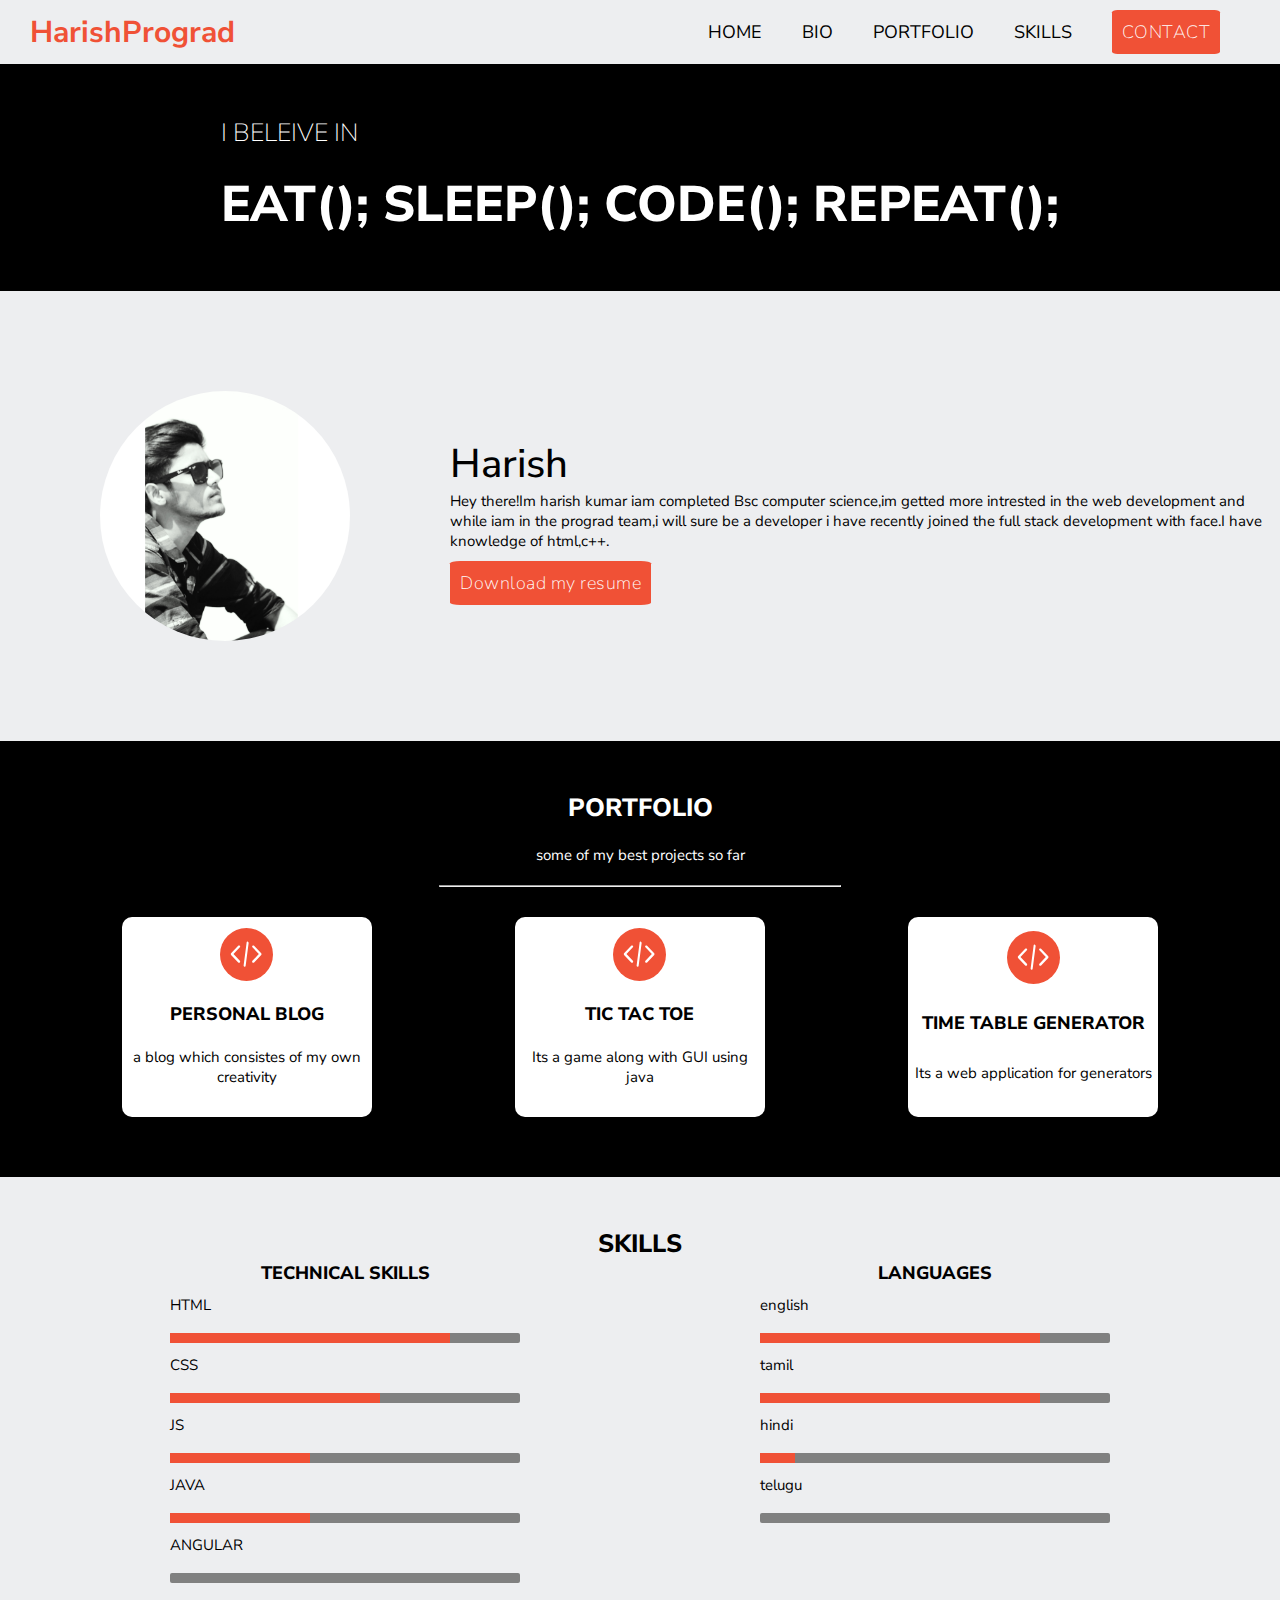
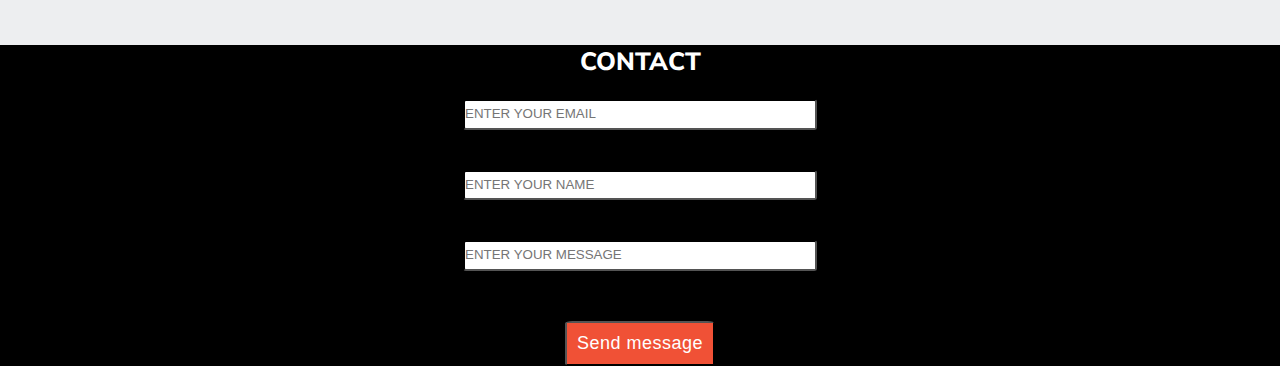
==== index.html @ c952eb2c "Rename prograd.HTML to index.html" ====
<!DOCTYPE html>
<html lang="en">

<head>
    <meta charset="UTF-8">
    <meta name="viewport" content="width=device-width, initial-scale=1.0">
    <link rel="stylesheet" href="style.css">
    <title>Prograd</title>
</head>

<body>
    <nav>
        <ul>
            <li class="logo-text">HarishPrograd</li>
            <li>
                <ul>
                    <li><a href="#home" class="nav-link">HOME</a></li>
                    <li><a href="#bio" class="nav-link">BIO</a></li>
                    <li><a href="#portfolio" class="nav-link">PORTFOLIO</a></li>
                    <li><a href="#skills" class="nav-link">SKILLS</a></li>
                    <li><a href="#contact" class="nav-link link-button">CONTACT</a></li>
                </ul>
            </li>
        </ul>
    </nav>
    <header id="home">
        <div>
            <p>I BELEIVE IN</p>
            <h1>EAT(); SLEEP(); CODE(); REPEAT();</h1>
        </div>
    </header>
    <section id="bio">
        <img src="harishh.jpg" alt="photo">
        <article>
            <h2>Harish</h2>
            <p>Hey there!Im harish kumar iam completed Bsc computer science,im getted more intrested in the web
                development and while iam in the prograd team,i will sure be a developer
                i have recently joined the full stack development with face.I have knowledge of html,c++.
            </p>
            <a href="#" class="link-button">Download my resume</a>
        </article>
    </section>
    <section id="portfolio">
        <h3>PORTFOLIO</h3>
        <p>some of my best projects so far</p>
        <hr>
        <div>
            <article>
                <img src="Coding-icon.svg" alt="">
                <h4>PERSONAL BLOG</h4>
                <p>a blog which consistes of my own creativity</p>
            </article>
            <article>
                <img src="Coding-icon.svg" alt="">
                <h4>TIC TAC TOE</h4>
                <p>Its a game along with GUI using java</p>
            </article>
            <article>
                <img src="Coding-icon.svg" alt="">
                <h4>TIME TABLE GENERATOR</h4>
                <p>Its a web application for generators</p>
            </article>
        </div>
    </section>
    <section id="skills">
        <h3>SKILLS</h3>
        <div id="skills-container">
            <div>
                <h4>TECHNICAL SKILLS</h4>
                <div>
                    <ul>
                        <li>HTML</li>
                        <li><progress max=100 value=80> </progress></li>
                        <li>CSS</li>
                        <li><progress max=100 value=60> </progress></li>
                        <li>JS</li>
                        <li><progress max=100 value=40> </progress></li>
                        <li>JAVA</li>
                        <li><progress max=100 value=40> </progress></li>
                        <li>ANGULAR</li>
                        <li><progress max=100 value=0> </progress></li>
                    </ul>
                </div>
            </div>
            <div>
                <h4>LANGUAGES</h4>
                <div>
                    <ul>
                        <li>english</li>
                        <li><progress max=100 value=80> </progress></li>
                        <li>tamil</li>
                        <li><progress max=100 value=80> </progress></li>
                        <li>hindi</li>
                        <li><progress max=100 value=10></progress></li>
                        <li>telugu</li>
                        <li><progress max=100 value=0></progress></li>
                    </ul>

                </div>
            </div>
        </div>
    </section>
    <footer id="contact">
        <h3>CONTACT</h3>
        <form action="">
            <input class="input" type="text" placeholder="ENTER YOUR EMAIL">
            <input class="input" type="text" placeholder="ENTER YOUR NAME">
            <input class="input" type="text" placeholder="ENTER YOUR MESSAGE">
            <input type="submit" class="link-button" value="Send message">

        </form>
    </footer>
</body>

</html>
---- style.css ----
@import url('https://fonts.googleapis.com/css?family=Nunito+Sans:200,400,700,800&display=swap');
* {
    padding: 0;
    margin: 0;
}
body {
    font-family: 'Nunito Sans', sans-serif;
    font-size: 10px;
    background: #edeef0;
}
nav ul{
    display: flex;
    justify-content: space-between;
    align-items: center;
    list-style: none;
    padding: 10px;
}
nav ul li{
    margin:0 20px;
}
.logo-text{
    font-size: 3em;
    font-weight: 700;
    color: #f05136;
}
.nav-link {
    font-size: 1.8em;
    text-decoration: none;
    color: black;
    cursor: pointer;
}
.nav-link:hover{
    color: #f05136;
}
#home{
    background-color: black;
    color:white;
    display: flex;
    justify-content: center;
    align-items: center;
    padding: 52px;
}
header div p{
    font-size: 2.5em;
    font-weight: 200;
}

h1,h3,h4{
    font-weight: 800;
}

h2{
    font-weight: 500;
}
h1{
    font-size: 5em;
}

h2{
font-size: 4em;}
 
h3{
font-size: 2.5em;
}

h4{
font-size: 1.8em;}

.link-button{
    text-decoration: none;
    text-align: center;
    background: #f05136;
    cursor: pointer;
    font-weight: 100;
    letter-spacing: 0.5px;
    color: white;
    font-size: 1.8em;
    padding: 10px;
    border-radius: 5%;
}

.link-button:hover{
    color:white;
}

#bio{
    display: flex;
    align-items: center; 
}

#bio article*{
    margin: 20px;
}

.break{
    display: block;
}

#bio img{
    width: 250px;
    height: 250px;
    border-radius: 50%;
    margin: 100px;
}

p{
    font-size: 1.5em;
}

hr{
    width: 400px;
}

#portfolio{
    background: url(./assets/portfolio-background.svg);
    background-color: black;
    color: white;
    
}
#portfolio,
#skills{
    display: flex;
    flex-direction: column;
    align-items: center;
    padding: 50px;
}

#portfolio div{
    display: flex;
    justify-content: space-around;
    margin: 10px 0;
    width: 100%;
}

#portfolio h3, p, hr{
    margin-bottom: 20px;
}

#portfolio div article{
background: white;
color: black;
height: 200px;
width: 250px;
display: flex;
flex-direction: column;
align-items: center;
justify-content: space-around;
text-align: center;
border-radius: 10px;    
}

#portfolio div article p{
    padding: 0 5px;
}

#skills-container{
    display: flex;
    justify-content: space-around;
    width: 100%;
}

#skills-container div{
    display: flex;
    flex-direction: column;
    align-items: center;
}
#skills ul{
    list-style: none;
}

#skills ul li{
    margin: 10px 0;
}

progress[value]{
    height: 10px;
    width: 350px;
    -webkit-appearance:none;
}

progress[value]::-webkit-progress-bar{
background-color:grey ;
border-radius: 2px;
box-shadow: 0 2px 5px rgba(0, 0, 0.25 inset);
}

::-webkit-progress-value{
    background-color: #f05136;
}

#skills ul{
    font-size: 1.5em;
}

#contact{
    background-color: black;
    color: white;
    display: flex;
    flex-direction: column;
    align-items: center;
}

.input{
    line-height: 2em;
    width: 350px;
    border-radius: 3px;
    border-color: black;
    margin: 20px 0;
}

#contact form{
    display: flex;
    flex-direction: column;
    justify-content: center;
    align-items: center;
}

#contact form input:last-child{
    margin-top: 30px;
}
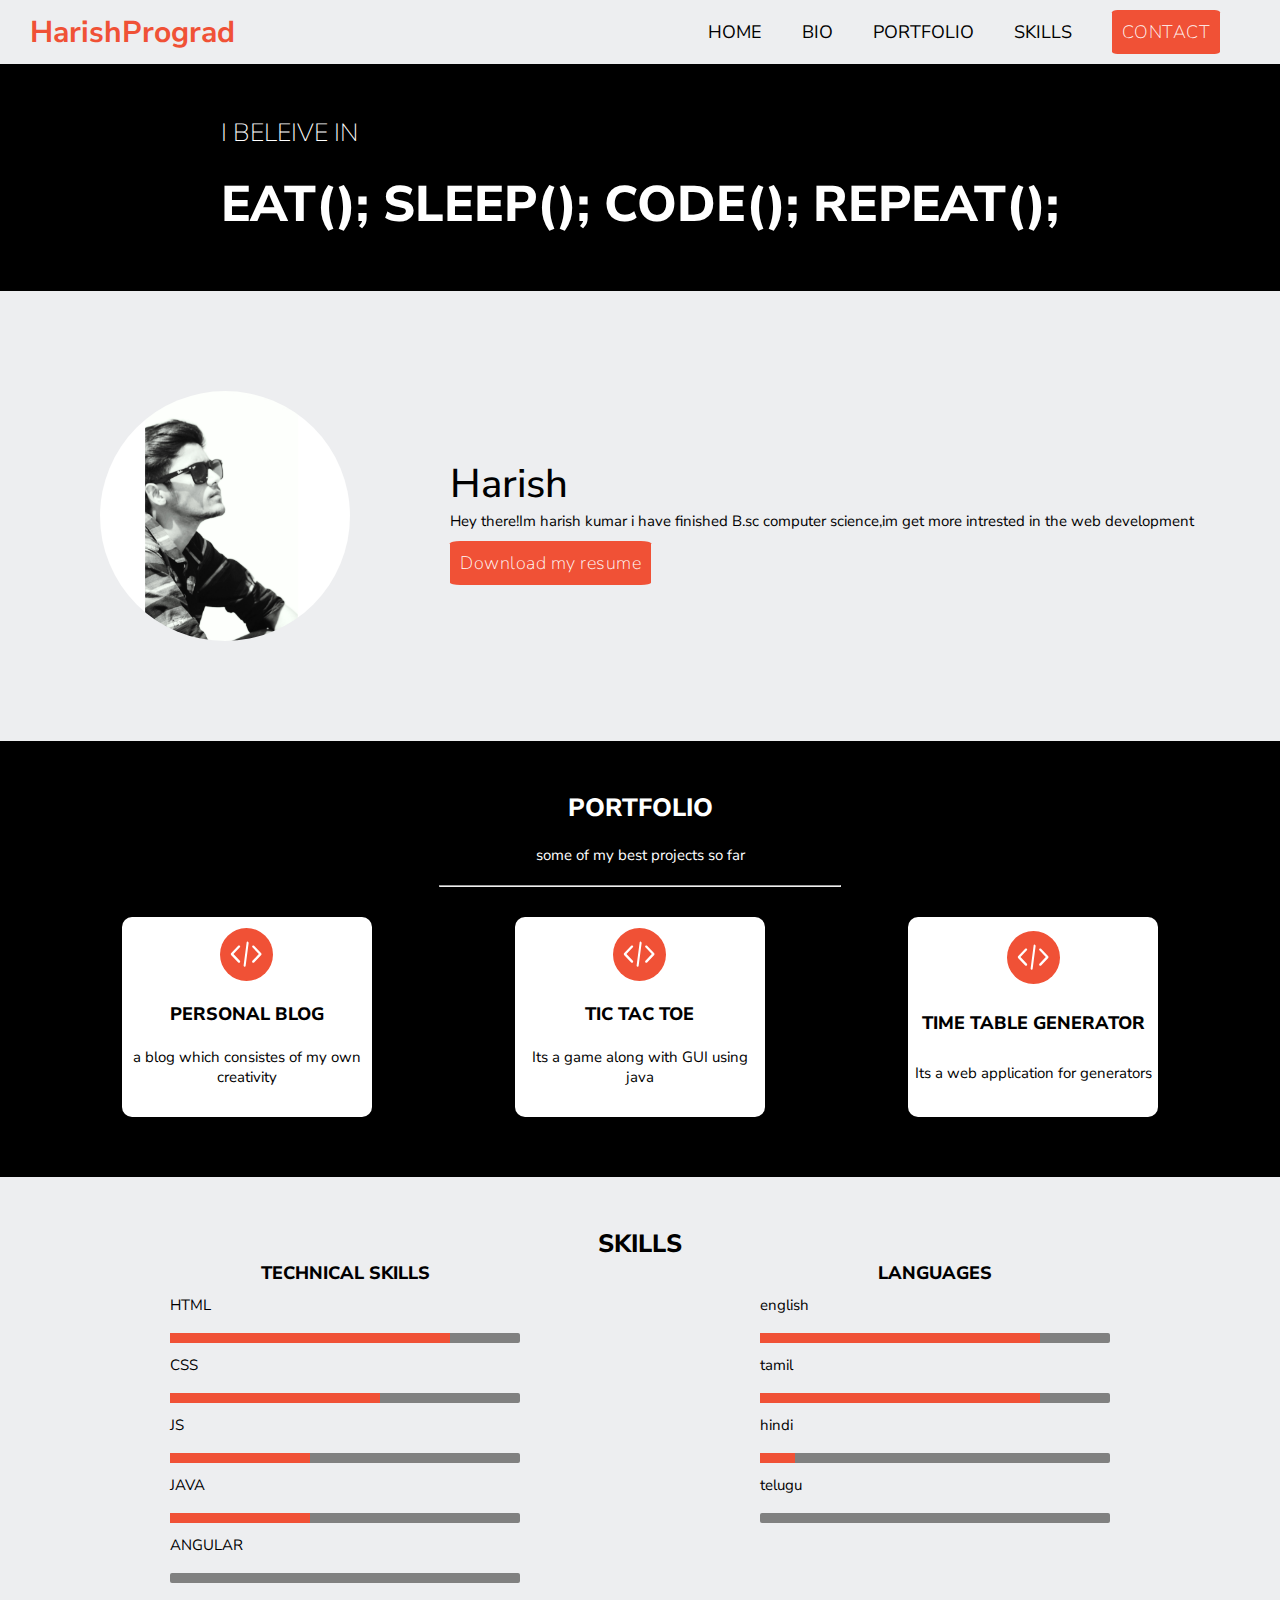
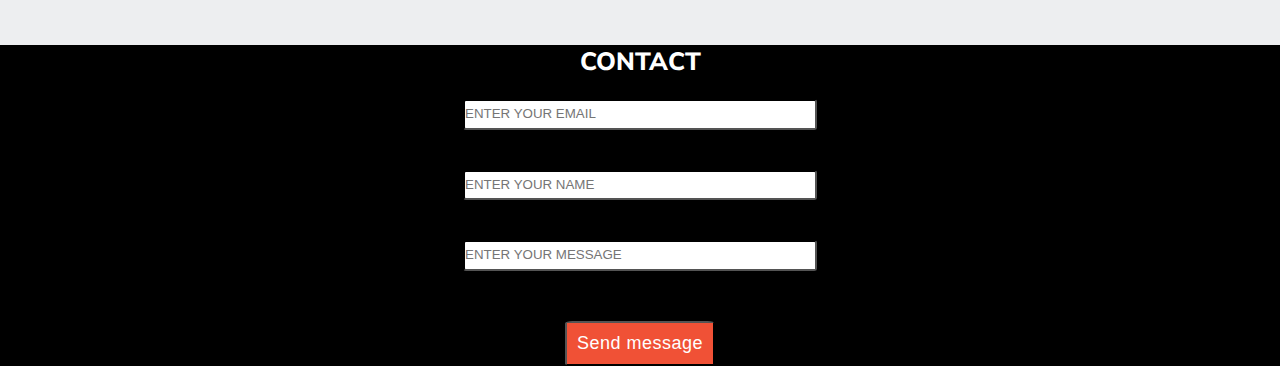
==== commit 1bb82856: "Update index.html" ====
--- a/index.html
+++ b/index.html
@@ -33,9 +33,9 @@
         <img src="harishh.jpg" alt="photo">
         <article>
             <h2>Harish</h2>
-            <p>Hey there!Im harish kumar iam completed Bsc computer science,im getted more intrested in the web
-                development and while iam in the prograd team,i will sure be a developer
-                i have recently joined the full stack development with face.I have knowledge of html,c++.
+            <p>Hey there!Im harish kumar i have finished B.sc computer science,im get more intrested in the web
+                development 
+               
             </p>
             <a href="#" class="link-button">Download my resume</a>
         </article>
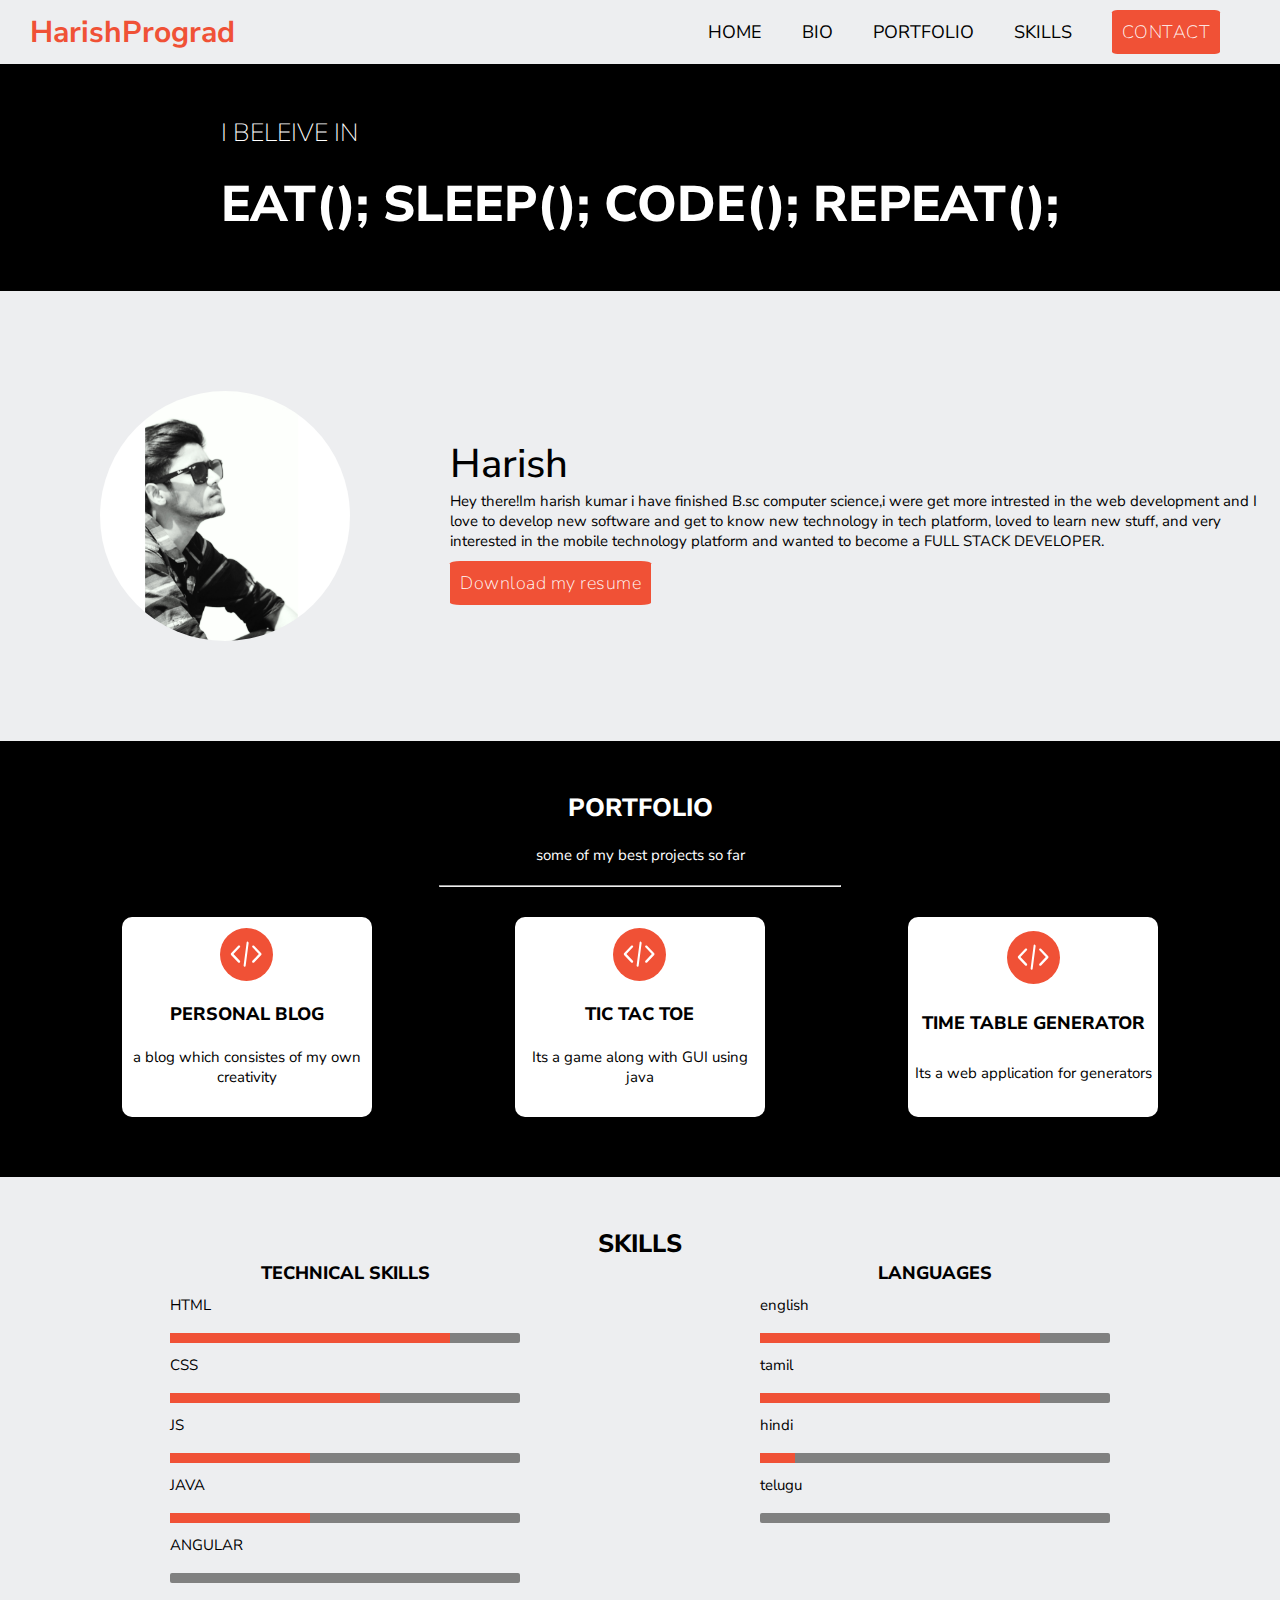
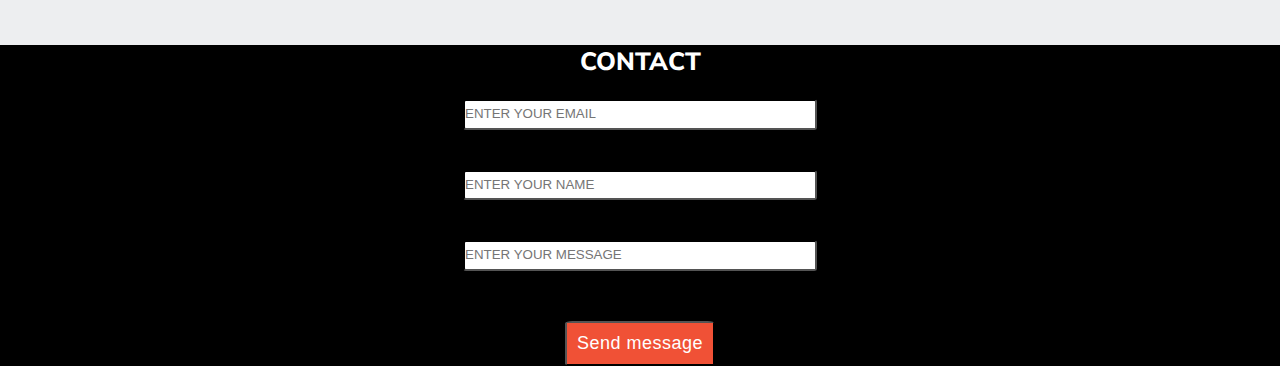
==== commit 3471da4a: "Update index.html" ====
--- a/index.html
+++ b/index.html
@@ -33,9 +33,10 @@
         <img src="harishh.jpg" alt="photo">
         <article>
             <h2>Harish</h2>
-            <p>Hey there!Im harish kumar i have finished B.sc computer science,im get more intrested in the web
-                development 
-               
+            <p>Hey there!Im harish kumar i have finished B.sc computer science,i were get more intrested in the web
+               development and I love to develop new software and get to know new technology in tech platform,
+               loved to learn new stuff, and very interested in the mobile technology platform and wanted to become 
+               a FULL STACK DEVELOPER.
             </p>
             <a href="#" class="link-button">Download my resume</a>
         </article>
